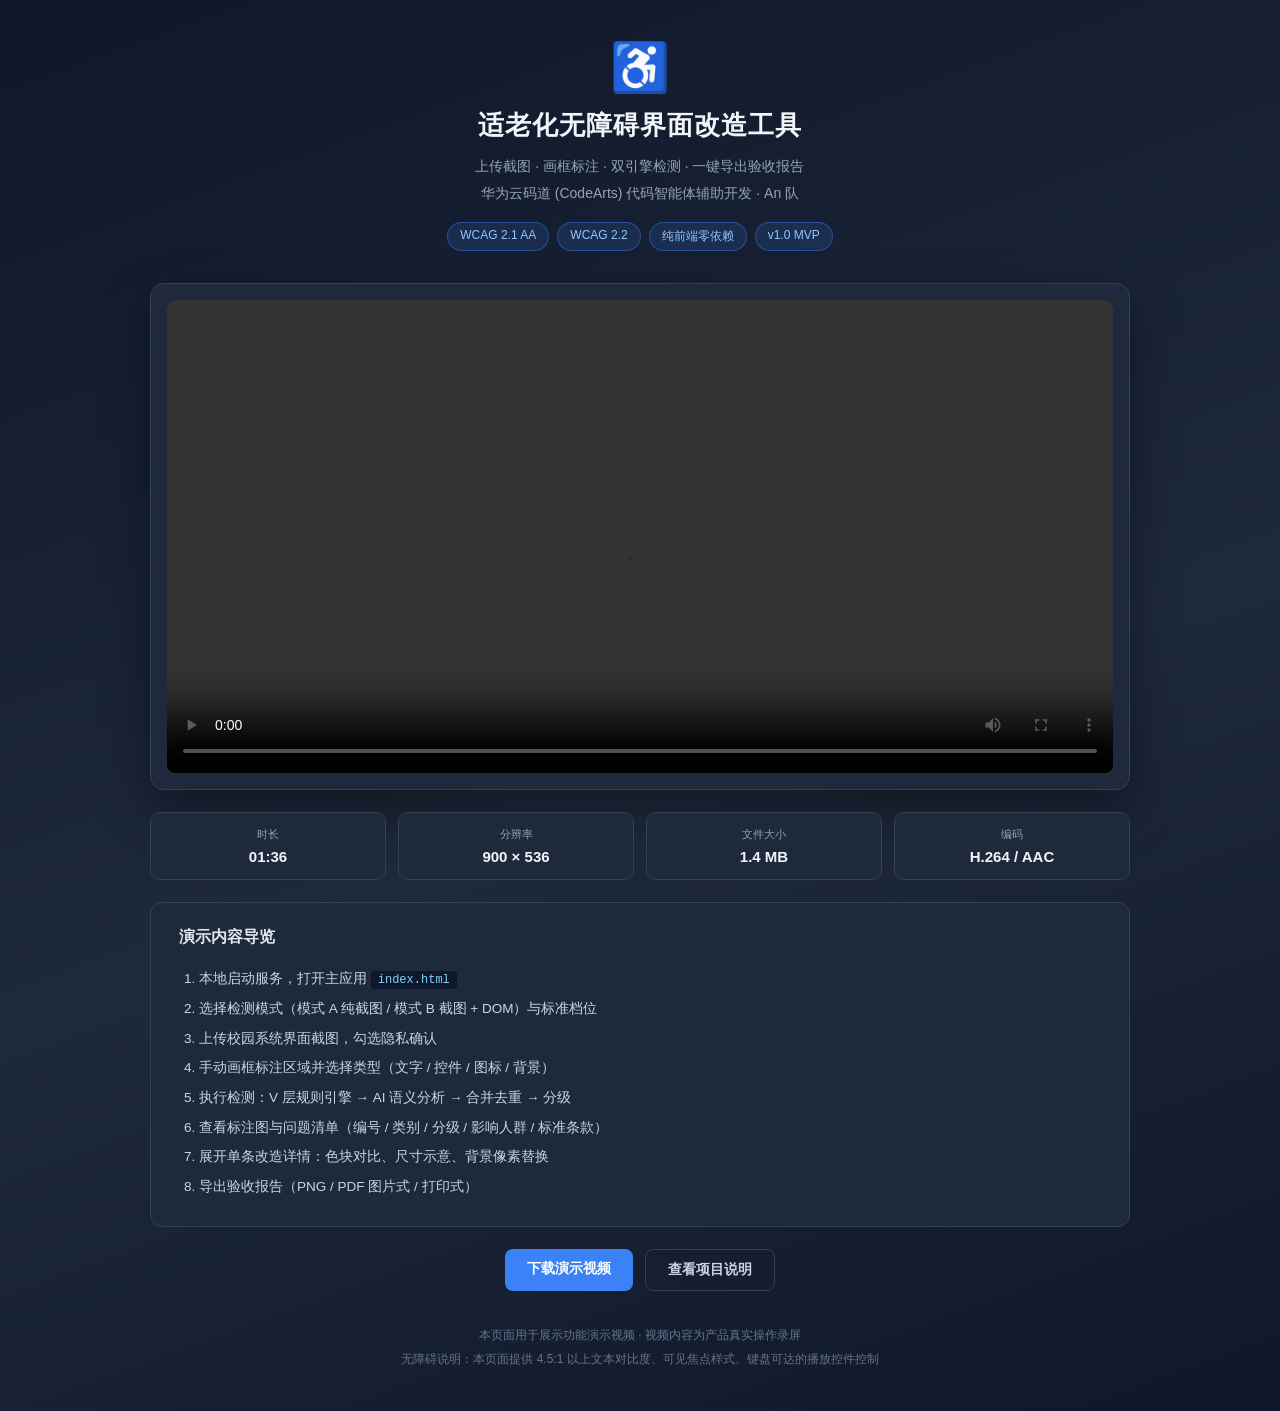
==== index.html @ a908d2ff "Add demo video page" ====
<!DOCTYPE html>
<html lang="zh-CN">
<head>
<meta charset="UTF-8">
<meta name="viewport" content="width=device-width, initial-scale=1.0">
<title>功能演示视频 · 适老化无障碍界面改造工具</title>
<style>
  * { margin:0; padding:0; box-sizing:border-box; }
  :root{
    --bg:#0f172a; --card:#1e293b; --line:#334155;
    --text:#f1f5f9; --muted:#94a3b8; --primary:#3b82f6; --accent:#f59e0b;
  }
  body{
    font-family:"Microsoft YaHei","PingFang SC",-apple-system,sans-serif;
    background:linear-gradient(160deg,#0f172a 0%,#1e293b 55%,#0f172a 100%);
    color:var(--text); min-height:100vh; padding:40px 20px;
  }
  .wrap{ max-width:980px; margin:0 auto; }

  .head{ text-align:center; margin-bottom:32px; }
  .head .icon{ font-size:48px; margin-bottom:12px; }
  .head h1{ font-size:26px; font-weight:800; letter-spacing:1px; margin-bottom:10px; }
  .head .sub{ font-size:14px; color:var(--muted); line-height:1.9; }
  .badges{ margin-top:16px; display:flex; gap:8px; justify-content:center; flex-wrap:wrap; }
  .badge{
    font-size:12px; padding:5px 12px; border-radius:20px;
    background:rgba(59,130,246,.15); border:1px solid rgba(59,130,246,.4); color:#93c5fd;
  }

  .player{
    background:var(--card); border:1px solid var(--line); border-radius:14px;
    padding:16px; margin-bottom:22px; box-shadow:0 20px 50px rgba(0,0,0,.4);
  }
  video{ width:100%; border-radius:8px; display:block; background:#000; }

  .meta{
    display:grid; grid-template-columns:repeat(4,1fr); gap:12px; margin-bottom:22px;
  }
  .meta .cell{
    background:var(--card); border:1px solid var(--line); border-radius:10px;
    padding:14px; text-align:center;
  }
  .meta .cell .k{ font-size:11px; color:var(--muted); margin-bottom:6px; }
  .meta .cell .v{ font-size:15px; font-weight:700; }

  .steps{
    background:var(--card); border:1px solid var(--line); border-radius:12px; padding:24px 28px;
  }
  .steps h2{ font-size:16px; margin-bottom:16px; color:#e2e8f0; }
  .steps ol{ margin-left:20px; font-size:13.5px; color:#cbd5e1; line-height:2.2; }
  .steps code{
    background:#0f172a; padding:2px 7px; border-radius:4px;
    font-family:Consolas,monospace; font-size:12px; color:#7dd3fc;
  }

  .actions{ margin-top:22px; display:flex; gap:12px; justify-content:center; flex-wrap:wrap; }
  .btn{
    display:inline-block; padding:11px 22px; border-radius:8px; text-decoration:none;
    font-size:13.5px; font-weight:600; transition:.2s;
  }
  .btn.primary{ background:var(--primary); color:#fff; }
  .btn.primary:hover{ background:#2563eb; }
  .btn.ghost{ background:transparent; color:#cbd5e1; border:1px solid var(--line); }
  .btn.ghost:hover{ border-color:#64748b; color:#fff; }

  .foot{ text-align:center; margin-top:32px; font-size:12px; color:#64748b; line-height:2; }

  @media (max-width:640px){
    .meta{ grid-template-columns:repeat(2,1fr); }
    .head h1{ font-size:20px; }
  }
</style>
</head>
<body>
<div class="wrap">

  <div class="head">
    <div class="icon">♿</div>
    <h1>适老化无障碍界面改造工具</h1>
    <div class="sub">
      上传截图 · 画框标注 · 双引擎检测 · 一键导出验收报告<br>
      华为云码道 (CodeArts) 代码智能体辅助开发 · An 队
    </div>
    <div class="badges">
      <span class="badge">WCAG 2.1 AA</span>
      <span class="badge">WCAG 2.2</span>
      <span class="badge">纯前端零依赖</span>
      <span class="badge">v1.0 MVP</span>
    </div>
  </div>

  <div class="player">
    <video controls playsinline preload="metadata" poster="">
      <source src="video/demo.mp4" type="video/mp4">
      你的浏览器不支持 HTML5 视频播放，请
      <a href="video/demo.mp4" style="color:#93c5fd">点此下载视频</a>。
    </video>
  </div>

  <div class="meta">
    <div class="cell"><div class="k">时长</div><div class="v">01:36</div></div>
    <div class="cell"><div class="k">分辨率</div><div class="v">900 × 536</div></div>
    <div class="cell"><div class="k">文件大小</div><div class="v">1.4 MB</div></div>
    <div class="cell"><div class="k">编码</div><div class="v">H.264 / AAC</div></div>
  </div>

  <div class="steps">
    <h2>演示内容导览</h2>
    <ol>
      <li>本地启动服务，打开主应用 <code>index.html</code></li>
      <li>选择检测模式（模式 A 纯截图 / 模式 B 截图 + DOM）与标准档位</li>
      <li>上传校园系统界面截图，勾选隐私确认</li>
      <li>手动画框标注区域并选择类型（文字 / 控件 / 图标 / 背景）</li>
      <li>执行检测：V 层规则引擎 → AI 语义分析 → 合并去重 → 分级</li>
      <li>查看标注图与问题清单（编号 / 类别 / 分级 / 影响人群 / 标准条款）</li>
      <li>展开单条改造详情：色块对比、尺寸示意、背景像素替换</li>
      <li>导出验收报告（PNG / PDF 图片式 / 打印式）</li>
    </ol>
  </div>

  <div class="actions">
    <a class="btn primary" href="video/demo.mp4" download>下载演示视频</a>
    <a class="btn ghost" href="README.md">查看项目说明</a>
  </div>

  <div class="foot">
    本页面用于展示功能演示视频 · 视频内容为产品真实操作录屏<br>
    无障碍说明：本页面提供 4.5:1 以上文本对比度、可见焦点样式、键盘可达的播放控件控制
  </div>

</div>
</body>
</html>
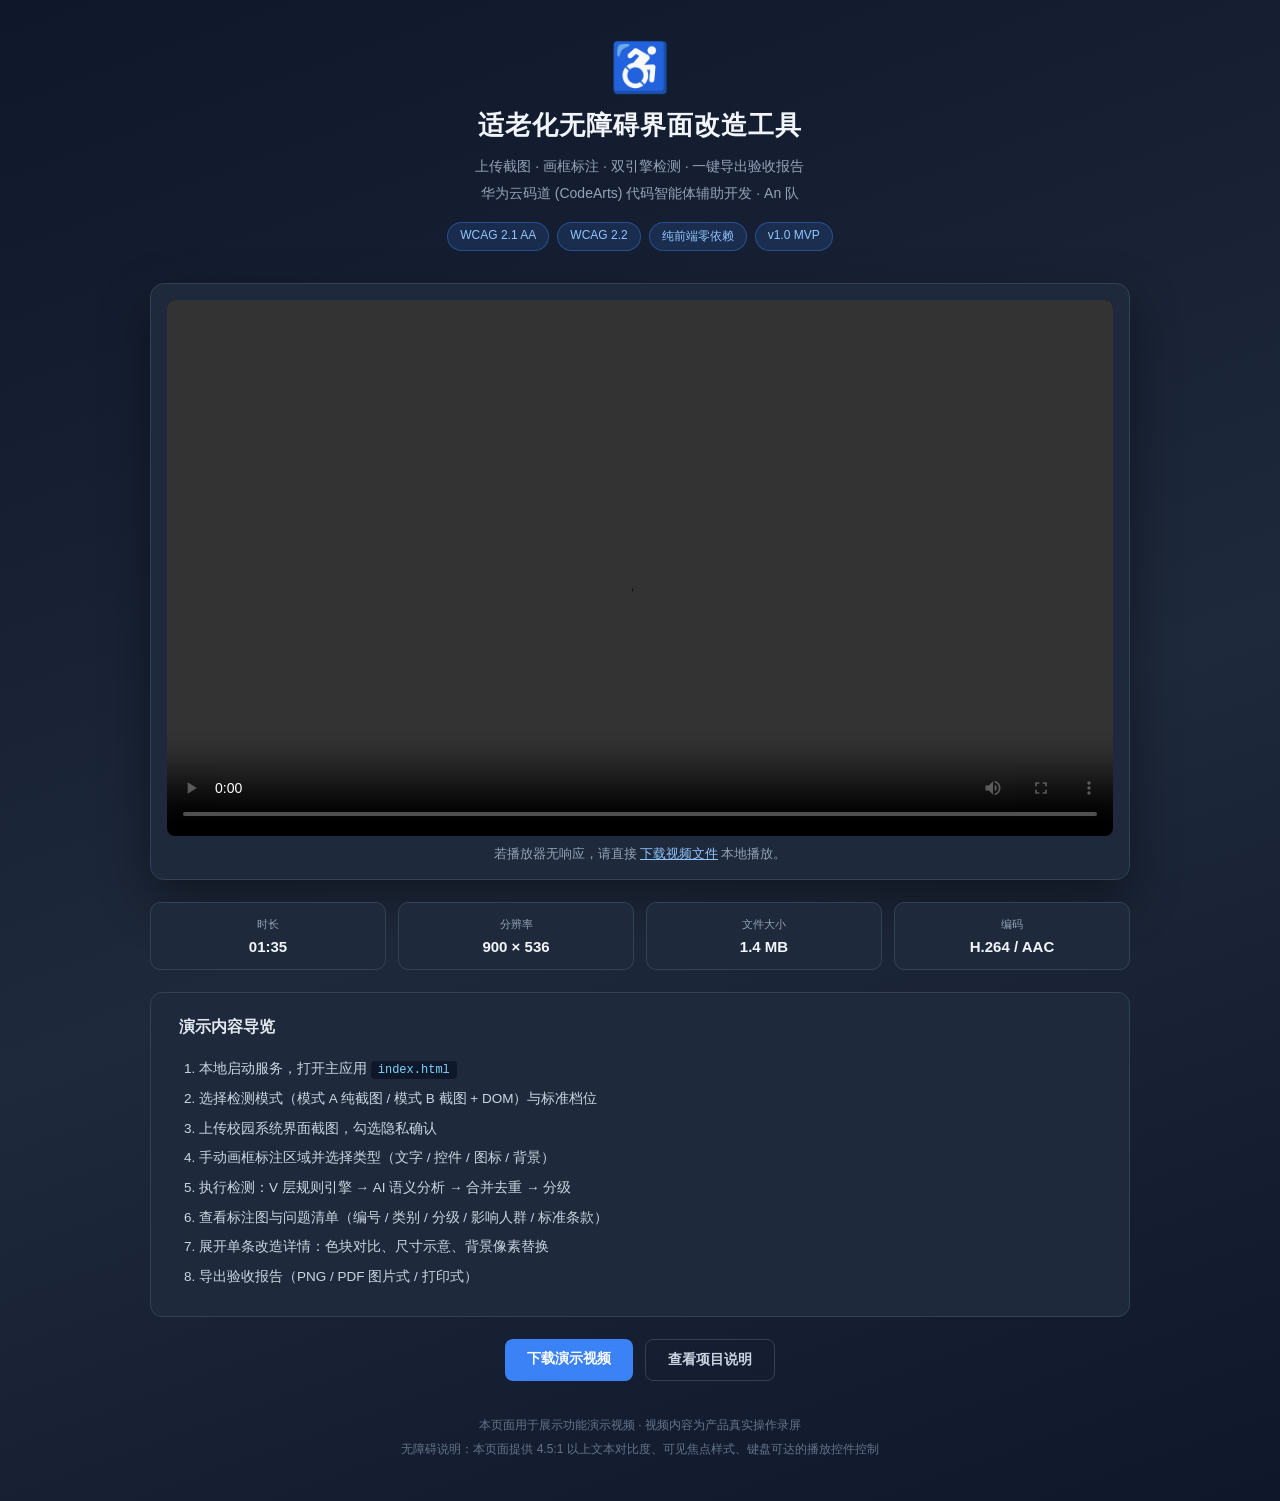
==== commit 34db6e98: "Fix video playback: preload auto, drop empty poster, add fallback hint" ====
--- a/index.html
+++ b/index.html
@@ -32,6 +32,11 @@
     padding:16px; margin-bottom:22px; box-shadow:0 20px 50px rgba(0,0,0,.4);
   }
   video{ width:100%; border-radius:8px; display:block; background:#000; }
+  .video-hint{
+    display:none; margin-top:10px; font-size:12.5px; color:var(--muted); text-align:center;
+  }
+  .video-hint.show{ display:block; }
+  .video-hint a{ color:#93c5fd; }
 
   .meta{
     display:grid; grid-template-columns:repeat(4,1fr); gap:12px; margin-bottom:22px;
@@ -90,15 +95,19 @@
   </div>
 
   <div class="player">
-    <video controls playsinline preload="metadata" poster="">
-      <source src="video/demo.mp4" type="video/mp4">
+    <video id="demoVideo" controls playsinline preload="auto" width="900" height="536"
+           src="video/demo.mp4" type="video/mp4">
       你的浏览器不支持 HTML5 视频播放，请
       <a href="video/demo.mp4" style="color:#93c5fd">点此下载视频</a>。
     </video>
+    <div id="videoHint" class="video-hint">
+      若播放器无响应，请直接
+      <a href="video/demo.mp4" download>下载视频文件</a> 本地播放。
+    </div>
   </div>
 
   <div class="meta">
-    <div class="cell"><div class="k">时长</div><div class="v">01:36</div></div>
+    <div class="cell"><div class="k">时长</div><div class="v" id="durBadge">01:35</div></div>
     <div class="cell"><div class="k">分辨率</div><div class="v">900 × 536</div></div>
     <div class="cell"><div class="k">文件大小</div><div class="v">1.4 MB</div></div>
     <div class="cell"><div class="k">编码</div><div class="v">H.264 / AAC</div></div>
@@ -129,5 +138,36 @@
   </div>
 
 </div>
+
+<script>
+  (function () {
+    var v = document.getElementById('demoVideo');
+    var hint = document.getElementById('videoHint');
+    if (!v) return;
+
+    // Show a clear fallback hint only when the video really cannot load.
+    function showHint() { if (hint) hint.classList.add('show'); }
+
+    v.addEventListener('loadedmetadata', function () {
+      if (hint) hint.classList.remove('show');
+    });
+    v.addEventListener('error', showHint);
+
+    // Keep the on-page duration badge in sync with the real file.
+    v.addEventListener('loadedmetadata', function () {
+      var badge = document.getElementById('durBadge');
+      if (badge && isFinite(v.duration)) {
+        var m = Math.floor(v.duration / 60);
+        var s = Math.floor(v.duration % 60);
+        badge.textContent = (m < 10 ? '0' + m : m) + ':' + (s < 10 ? '0' + s : s);
+      }
+    });
+
+    // If nothing loaded within 12s, surface the download fallback.
+    setTimeout(function () {
+      if (v.readyState < 2) showHint();
+    }, 12000);
+  })();
+</script>
 </body>
 </html>
